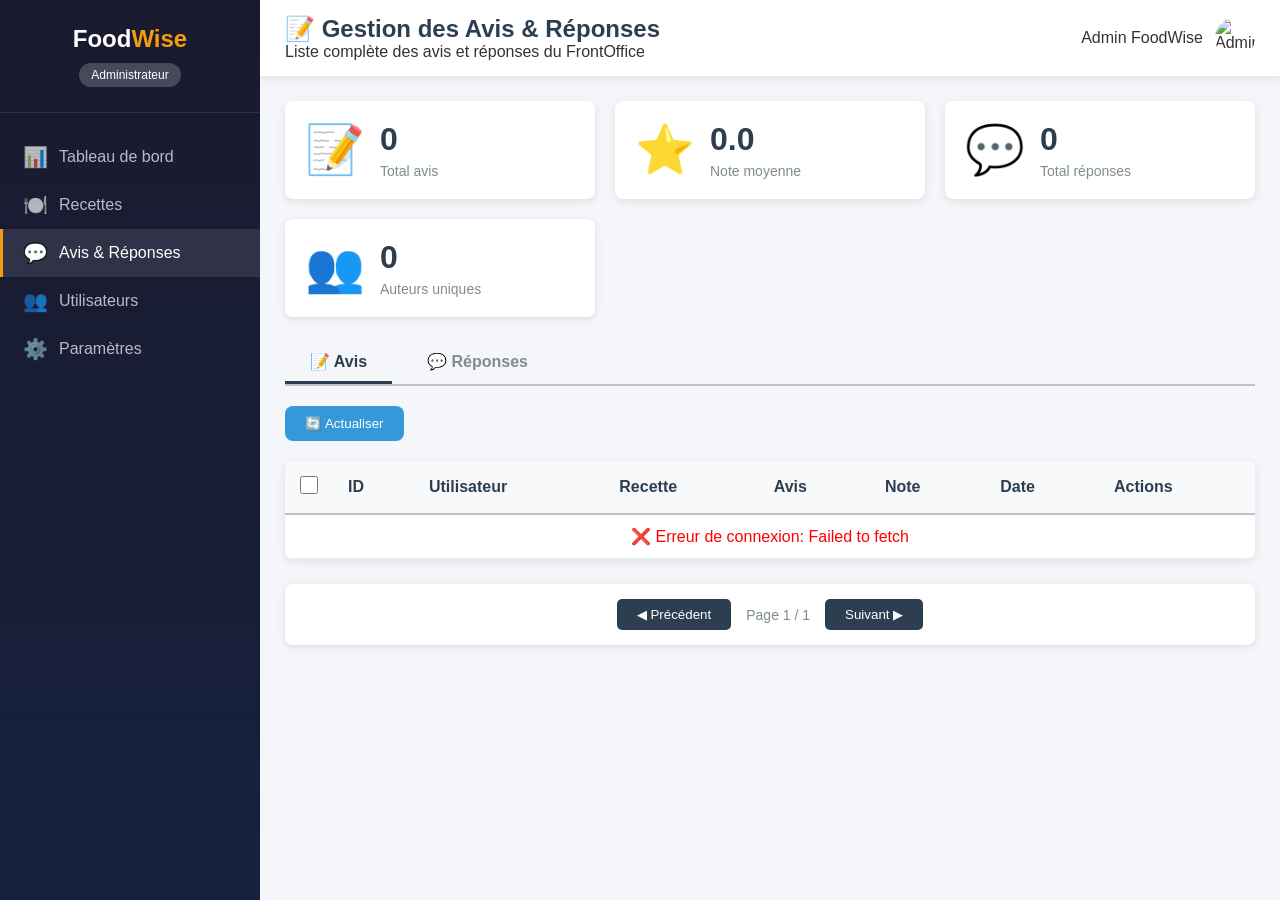
==== View/BackOffice/manageReviews.html @ dbab544a "crud avis ." ====
<!DOCTYPE html>
<html lang="fr">
<head>
    <meta charset="UTF-8">
    <meta name="viewport" content="width=device-width, initial-scale=1.0">
    <title>FoodWise - BackOffice | Gestion des Avis & Réponses</title>
    <link rel="stylesheet" href="css/admin.css">
</head>
<body>

    <!-- ==================== SIDEBAR ADMIN ==================== -->
    <aside class="admin-sidebar">
        <div class="sidebar-header">
            <div class="logo">Food<span>Wise</span></div>
            <div class="admin-badge">Administrateur</div>
        </div>
        
        <nav class="admin-nav">
            <a href="#" class="nav-item">
                <span class="icon">📊</span>
                <span>Tableau de bord</span>
            </a>
            <a href="#" class="nav-item">
                <span class="icon">🍽️</span>
                <span>Recettes</span>
            </a>
            <a href="#" class="nav-item active">
                <span class="icon">💬</span>
                <span>Avis & Réponses</span>
            </a>
            <a href="#" class="nav-item">
                <span class="icon">👥</span>
                <span>Utilisateurs</span>
            </a>
            <a href="#" class="nav-item">
                <span class="icon">⚙️</span>
                <span>Paramètres</span>
            </a>
        </nav>
    </aside>

    <!-- ==================== MAIN CONTENT ==================== -->
    <div class="admin-main">
        
        <!-- Topbar -->
        <div class="admin-topbar">
            <div class="page-title">
                <h1>📝 Gestion des Avis & Réponses</h1>
                <p>Liste complète des avis et réponses du FrontOffice</p>
            </div>
            <div class="admin-user">
                <span class="user-name">Admin FoodWise</span>
                <img src="https://via.placeholder.com/40" alt="Admin" class="user-avatar">
            </div>
        </div>

        <!-- Contenu principal -->
        <div class="admin-content">
            
            <!-- Statistiques -->
            <div class="stats-grid">
                <div class="stat-card">
                    <div class="stat-icon">📝</div>
                    <div class="stat-info">
                        <h3 id="totalReviews">0</h3>
                        <p>Total avis</p>
                    </div>
                </div>
                <div class="stat-card">
                    <div class="stat-icon">⭐</div>
                    <div class="stat-info">
                        <h3 id="avgRating">0.0</h3>
                        <p>Note moyenne</p>
                    </div>
                </div>
                <div class="stat-card">
                    <div class="stat-icon">💬</div>
                    <div class="stat-info">
                        <h3 id="totalResponses">0</h3>
                        <p>Total réponses</p>
                    </div>
                </div>
                <div class="stat-card">
                    <div class="stat-icon">👥</div>
                    <div class="stat-info">
                        <h3 id="activeUsers">0</h3>
                        <p>Auteurs uniques</p>
                    </div>
                </div>
            </div>

            <!-- Onglets -->
            <div class="tabs-container">
                <button class="tab-btn active" onclick="showTab('avis')">📝 Avis</button>
                <button class="tab-btn" onclick="showTab('reponses')">💬 Réponses</button>
            </div>

            <!-- ========== TABLEAU DES AVIS ========== -->
            <div id="tab-avis" class="tab-content active">
                <div class="actions-bar">
                    <button class="btn-refresh" id="refreshBtn">🔄 Actualiser</button>
                </div>

                <div class="table-container">
                    <table class="admin-table">
                        <thead>
                            <tr>
                                <th style="width: 40px;"><input type="checkbox" id="selectAll"></th>
                                <th>ID</th>
                                <th>Utilisateur</th>
                                <th>Recette</th>
                                <th>Avis</th>
                                <th>Note</th>
                                <th>Date</th>
                                <th>Actions</th>
                            </tr>
                        </thead>
                        <tbody id="reviewsTableBody">
                            <tr><td colspan="8" style="text-align: center;">Chargement des avis...</td\(
                        </tbody>
                    </table>
                </div>

                <div class="pagination">
                    <button id="prevPage" class="page-btn">◀ Précédent</button>
                    <span id="pageInfo">Page 1 / 1</span>
                    <button id="nextPage" class="page-btn">Suivant ▶</button>
                </div>
            </div>

            <!-- ========== TABLEAU DES RÉPONSES ========== -->
            <div id="tab-reponses" class="tab-content" style="display: none;">
                <div class="actions-bar">
                    <button class="btn-refresh" id="refreshResponsesBtn">🔄 Actualiser</button>
                </div>

                <div class="table-container">
                    <table class="admin-table">
                        <thead>
                            <tr>
                                <th style="width: 40px;"><input type="checkbox" id="selectAllResponses"></th>
                                <th>ID</th>
                                <th>Auteur</th>
                                <th>Avis #</th>
                                <th>Réponse</th>
                                <th>Date</th>
                                <th>Actions</th>
                            </tr>
                        </thead>
                        <tbody id="responsesTableBody">
                            <tr><td colspan="7" style="text-align: center;">Chargement des réponses...</td\(
                        </tbody>
                    </table>
                </div>

                <div class="pagination">
                    <button id="prevPageResponses" class="page-btn">◀ Précédent</button>
                    <span id="pageInfoResponses">Page 1 / 1</span>
                    <button id="nextPageResponses" class="page-btn">Suivant ▶</button>
                </div>
            </div>

        </div>
    </div>

    <!-- ==================== MODAL MODIFICATION AVIS ==================== -->
    <div id="editModal" class="modal">
        <div class="modal-content">
            <div class="modal-header">
                <h3>✏️ Modifier l'avis</h3>
                <span class="modal-close" id="closeModal">&times;</span>
            </div>
            <form id="editReviewForm">
                <input type="hidden" id="editReviewId">
                <div class="form-group">
                    <label>Recette :</label>
                    <input type="text" id="editRecipeName" readonly class="form-control-readonly">
                </div>
                <div class="form-group">
                    <label>Utilisateur :</label>
                    <input type="text" id="editUserName" readonly class="form-control-readonly">
                </div>
                <div class="form-group">
                    <label>Avis :</label>
                    <textarea id="editContent" rows="4" class="form-control" required></textarea>
                </div>
                <div class="form-group">
                    <label>Note :</label>
                    <select id="editRating" class="form-control" required>
                        <option value="1">⭐ 1 étoile</option>
                        <option value="2">⭐⭐ 2 étoiles</option>
                        <option value="3">⭐⭐⭐ 3 étoiles</option>
                        <option value="4">⭐⭐⭐⭐ 4 étoiles</option>
                        <option value="5">⭐⭐⭐⭐⭐ 5 étoiles</option>
                    </select>
                </div>
                <div class="modal-buttons">
                    <button type="button" class="btn-cancel" id="cancelModalBtn">Annuler</button>
                    <button type="submit" class="btn-save">Enregistrer</button>
                </div>
            </form>
        </div>
    </div>

    <!-- ==================== MODAL MODIFICATION RÉPONSE ==================== -->
    <div id="editReponseModal" class="modal">
        <div class="modal-content">
            <div class="modal-header">
                <h3>✏️ Modifier la réponse</h3>
                <span class="modal-close" id="closeReponseModal">&times;</span>
            </div>
            <form id="editReponseForm">
                <input type="hidden" id="editReponseId">
                <div class="form-group">
                    <label>Avis concerné :</label>
                    <input type="text" id="editReponseReviewId" readonly class="form-control-readonly">
                </div>
                <div class="form-group">
                    <label>Auteur :</label>
                    <input type="text" id="editReponseAuthor" readonly class="form-control-readonly">
                </div>
                <div class="form-group">
                    <label>Réponse :</label>
                    <textarea id="editReponseContent" rows="4" class="form-control" required></textarea>
                </div>
                <div class="modal-buttons">
                    <button type="button" class="btn-cancel" id="cancelReponseBtn">Annuler</button>
                    <button type="submit" class="btn-save">Enregistrer</button>
                </div>
            </form>
        </div>
    </div>

    <script src="js/admin.js"></script>
</body>
</html>
---- View/BackOffice/css/admin.css ----
/* ====================================================
   FoodWise - BackOffice Admin Styles
   Gestion des Avis
   ==================================================== */

* {
    margin: 0;
    padding: 0;
    box-sizing: border-box;
}

:root {
    --admin-primary: #2c3e50;
    --admin-secondary: #34495e;
    --admin-success: #27ae60;
    --admin-danger: #e74c3c;
    --admin-warning: #f39c12;
    --admin-info: #3498db;
    --admin-light: #ecf0f1;
    --admin-dark: #2c3e50;
    --admin-border: #bdc3c7;
    --admin-text: #333;
    --admin-text-light: #7f8c8d;
    --admin-sidebar-width: 260px;
    --admin-radius: 8px;
    --admin-shadow: 0 2px 10px rgba(0,0,0,0.1);
    --admin-shadow-hover: 0 5px 20px rgba(0,0,0,0.15);
}

body {
    font-family: 'Segoe UI', Tahoma, Geneva, Verdana, sans-serif;
    background-color: #f5f6fa;
    color: var(--admin-text);
    overflow-x: hidden;
}

/* ==================== SIDEBAR ==================== */
.admin-sidebar {
    position: fixed;
    top: 0;
    left: 0;
    width: var(--admin-sidebar-width);
    height: 100vh;
    background: linear-gradient(180deg, #1a1a2e 0%, #16213e 100%);
    color: white;
    z-index: 100;
    transition: all 0.3s ease;
}

.sidebar-header {
    padding: 25px 20px;
    text-align: center;
    border-bottom: 1px solid rgba(255,255,255,0.1);
}

.logo {
    font-size: 24px;
    font-weight: bold;
    margin-bottom: 10px;
}

.logo span {
    color: var(--admin-warning);
}

.admin-badge {
    background: rgba(255,255,255,0.2);
    display: inline-block;
    padding: 5px 12px;
    border-radius: 20px;
    font-size: 12px;
}

.admin-nav {
    padding: 20px 0;
}

.nav-item {
    display: flex;
    align-items: center;
    gap: 12px;
    padding: 12px 20px;
    color: rgba(255,255,255,0.7);
    text-decoration: none;
    transition: all 0.3s ease;
    border-left: 3px solid transparent;
}

.nav-item:hover {
    background: rgba(255,255,255,0.1);
    color: white;
    border-left-color: var(--admin-warning);
}

.nav-item.active {
    background: rgba(255,255,255,0.1);
    color: white;
    border-left-color: var(--admin-warning);
}

.nav-item .icon {
    font-size: 20px;
    width: 24px;
}

/* ==================== MAIN CONTENT ==================== */
.admin-main {
    margin-left: var(--admin-sidebar-width);
    min-height: 100vh;
}

.admin-topbar {
    background: white;
    padding: 15px 25px;
    display: flex;
    justify-content: space-between;
    align-items: center;
    box-shadow: var(--admin-shadow);
    position: sticky;
    top: 0;
    z-index: 99;
}

.page-title h1 {
    font-size: 24px;
    color: var(--admin-primary);
}

.admin-user {
    display: flex;
    align-items: center;
    gap: 12px;
}

.user-name {
    font-weight: 500;
    color: var(--admin-text);
}

.user-avatar {
    width: 40px;
    height: 40px;
    border-radius: 50%;
    object-fit: cover;
}

/* ==================== CONTENU ==================== */
.admin-content {
    padding: 25px;
}

/* Statistiques */
.stats-grid {
    display: grid;
    grid-template-columns: repeat(auto-fit, minmax(240px, 1fr));
    gap: 20px;
    margin-bottom: 25px;
}

.stat-card {
    background: white;
    border-radius: var(--admin-radius);
    padding: 20px;
    display: flex;
    align-items: center;
    gap: 15px;
    box-shadow: var(--admin-shadow);
    transition: transform 0.3s ease;
}

.stat-card:hover {
    transform: translateY(-3px);
    box-shadow: var(--admin-shadow-hover);
}

.stat-icon {
    font-size: 48px;
}

.stat-info h3 {
    font-size: 32px;
    font-weight: bold;
    color: var(--admin-primary);
}

.stat-info p {
    color: var(--admin-text-light);
    font-size: 14px;
    margin-top: 5px;
}

/* Filtres */
.filters-bar {
    background: white;
    border-radius: var(--admin-radius);
    padding: 20px;
    margin-bottom: 20px;
    display: flex;
    flex-wrap: wrap;
    gap: 15px;
    align-items: flex-end;
    box-shadow: var(--admin-shadow);
}

.filter-group {
    display: flex;
    flex-direction: column;
    gap: 5px;
}

.filter-group label {
    font-size: 12px;
    font-weight: 600;
    color: var(--admin-text-light);
    text-transform: uppercase;
}

.filter-group select,
.filter-group input {
    padding: 8px 12px;
    border: 1px solid var(--admin-border);
    border-radius: var(--admin-radius);
    font-size: 14px;
    min-width: 150px;
    background: white;
    cursor: pointer;
}

.filter-group input {
    min-width: 200px;
    cursor: text;
}

.btn-reset {
    padding: 8px 20px;
    background: var(--admin-light);
    border: none;
    border-radius: var(--admin-radius);
    cursor: pointer;
    font-weight: 500;
    transition: all 0.3s ease;
}

.btn-reset:hover {
    background: var(--admin-border);
}

/* Actions bar */
.actions-bar {
    display: flex;
    justify-content: space-between;
    margin-bottom: 20px;
}

.btn-delete-selected {
    padding: 10px 20px;
    background: var(--admin-danger);
    color: white;
    border: none;
    border-radius: var(--admin-radius);
    cursor: pointer;
    font-weight: 500;
    transition: all 0.3s ease;
}

.btn-delete-selected:hover {
    background: #c0392b;
    transform: scale(1.02);
}

.btn-export {
    padding: 10px 20px;
    background: var(--admin-success);
    color: white;
    border: none;
    border-radius: var(--admin-radius);
    cursor: pointer;
    font-weight: 500;
    transition: all 0.3s ease;
}

.btn-export:hover {
    background: #219a52;
}

/* Tableau */
.table-container {
    background: white;
    border-radius: var(--admin-radius);
    overflow-x: auto;
    box-shadow: var(--admin-shadow);
}

.admin-table {
    width: 100%;
    border-collapse: collapse;
}

.admin-table th {
    background: #f8f9fa;
    padding: 15px;
    text-align: left;
    font-weight: 600;
    color: var(--admin-primary);
    border-bottom: 2px solid var(--admin-border);
}

.admin-table td {
    padding: 12px 15px;
    border-bottom: 1px solid var(--admin-light);
    vertical-align: middle;
}

.admin-table tr:hover {
    background: #f8f9fa;
}

/* Badges de note */
.rating-badge {
    display: inline-flex;
    gap: 2px;
    font-size: 14px;
}

/* Actions */
.action-buttons {
    display: flex;
    gap: 8px;
}

.btn-edit {
    background: var(--admin-info);
    color: white;
    border: none;
    padding: 5px 10px;
    border-radius: 5px;
    cursor: pointer;
    font-size: 12px;
    transition: all 0.3s ease;
}

.btn-edit:hover {
    background: #2980b9;
}

.btn-delete {
    background: var(--admin-danger);
    color: white;
    border: none;
    padding: 5px 10px;
    border-radius: 5px;
    cursor: pointer;
    font-size: 12px;
    transition: all 0.3s ease;
}

.btn-delete:hover {
    background: #c0392b;
}

/* Pagination */
.pagination {
    display: flex;
    justify-content: center;
    align-items: center;
    gap: 15px;
    margin-top: 25px;
    padding: 15px;
    background: white;
    border-radius: var(--admin-radius);
    box-shadow: var(--admin-shadow);
}

.page-btn {
    padding: 8px 20px;
    background: var(--admin-primary);
    color: white;
    border: none;
    border-radius: 5px;
    cursor: pointer;
    transition: all 0.3s ease;
}

.page-btn:hover:not(:disabled) {
    background: var(--admin-secondary);
    transform: scale(1.02);
}

.page-btn:disabled {
    opacity: 0.5;
    cursor: not-allowed;
}

#pageInfo {
    font-size: 14px;
    color: var(--admin-text-light);
}

/* ==================== MODALS ==================== */
.modal {
    display: none;
    position: fixed;
    top: 0;
    left: 0;
    width: 100%;
    height: 100%;
    background: rgba(0,0,0,0.5);
    z-index: 1000;
    justify-content: center;
    align-items: center;
}

.modal-content {
    background: white;
    border-radius: var(--admin-radius);
    width: 90%;
    max-width: 500px;
    animation: modalSlideIn 0.3s ease;
}

@keyframes modalSlideIn {
    from {
        transform: translateY(-50px);
        opacity: 0;
    }
    to {
        transform: translateY(0);
        opacity: 1;
    }
}

.modal-header {
    display: flex;
    justify-content: space-between;
    align-items: center;
    padding: 20px;
    border-bottom: 1px solid var(--admin-border);
}

.modal-header h3 {
    color: var(--admin-primary);
}

.modal-close {
    font-size: 28px;
    cursor: pointer;
    transition: all 0.3s ease;
}

.modal-close:hover {
    color: var(--admin-danger);
}

.modal-body {
    padding: 20px;
}

.form-group {
    margin-bottom: 20px;
}

.form-group label {
    display: block;
    margin-bottom: 8px;
    font-weight: 500;
    color: var(--admin-text);
}

.form-control {
    width: 100%;
    padding: 10px;
    border: 1px solid var(--admin-border);
    border-radius: var(--admin-radius);
    font-size: 14px;
    font-family: inherit;
}

.form-control-readonly {
    width: 100%;
    padding: 10px;
    border: 1px solid var(--admin-border);
    border-radius: var(--admin-radius);
    font-size: 14px;
    background: var(--admin-light);
    color: var(--admin-text-light);
}

textarea.form-control {
    resize: vertical;
    font-family: inherit;
}

.modal-buttons {
    display: flex;
    justify-content: flex-end;
    gap: 10px;
    padding: 20px;
    border-top: 1px solid var(--admin-border);
}

.btn-cancel {
    padding: 10px 20px;
    background: var(--admin-light);
    border: none;
    border-radius: var(--admin-radius);
    cursor: pointer;
    transition: all 0.3s ease;
}

.btn-cancel:hover {
    background: var(--admin-border);
}

.btn-save {
    padding: 10px 20px;
    background: var(--admin-success);
    color: white;
    border: none;
    border-radius: var(--admin-radius);
    cursor: pointer;
    transition: all 0.3s ease;
}

.btn-save:hover {
    background: #219a52;
}

.btn-danger {
    padding: 10px 20px;
    background: var(--admin-danger);
    color: white;
    border: none;
    border-radius: var(--admin-radius);
    cursor: pointer;
    transition: all 0.3s ease;
}

.btn-danger:hover {
    background: #c0392b;
}

/* Checkbox */
.admin-table input[type="checkbox"] {
    width: 18px;
    height: 18px;
    cursor: pointer;
}

/* Message vide */
.empty-row td {
    text-align: center;
    padding: 40px !important;
    color: var(--admin-text-light);
}

/* Responsive */
@media (max-width: 768px) {
    .admin-sidebar {
        transform: translateX(-100%);
        position: fixed;
        z-index: 1000;
    }
    
    .admin-sidebar.active {
        transform: translateX(0);
    }
    
    .admin-main {
        margin-left: 0;
    }
    
    .stats-grid {
        grid-template-columns: 1fr;
    }
    
    .filters-bar {
        flex-direction: column;
    }
    
    .filter-group select,
    .filter-group input {
        width: 100%;
    }
    
    .actions-bar {
        flex-direction: column;
        gap: 10px;
    }
    
    .admin-table {
        font-size: 12px;
    }
    
    .admin-table th,
    .admin-table td {
        padding: 8px;
    }
}

/* Scrollbar personnalisée */
::-webkit-scrollbar {
    width: 8px;
    height: 8px;
}

::-webkit-scrollbar-track {
    background: var(--admin-light);
}

::-webkit-scrollbar-thumb {
    background: var(--admin-border);
    border-radius: 4px;
}

::-webkit-scrollbar-thumb:hover {
    background: var(--admin-text-light);
}
/* Onglets */
.tabs-container {
    display: flex;
    gap: 10px;
    margin-bottom: 20px;
    border-bottom: 2px solid var(--admin-border);
}

.tab-btn {
    padding: 10px 25px;
    background: none;
    border: none;
    font-size: 16px;
    font-weight: 600;
    cursor: pointer;
    color: var(--admin-text-light);
    transition: all 0.3s ease;
    border-bottom: 3px solid transparent;
}

.tab-btn:hover {
    color: var(--admin-primary);
}

.tab-btn.active {
    color: var(--admin-primary);
    border-bottom-color: var(--admin-primary);
}

.tab-content {
    animation: fadeIn 0.3s ease;
}

@keyframes fadeIn {
    from { opacity: 0; transform: translateY(10px); }
    to { opacity: 1; transform: translateY(0); }
}

.btn-refresh {
    background: var(--admin-info);
    color: white;
    border: none;
    padding: 10px 20px;
    border-radius: var(--admin-radius);
    cursor: pointer;
    font-weight: 500;
}

.btn-refresh:hover {
    background: #2980b9;
}

.rating-stars {
    color: #f39c12;
    font-size: 14px;
}
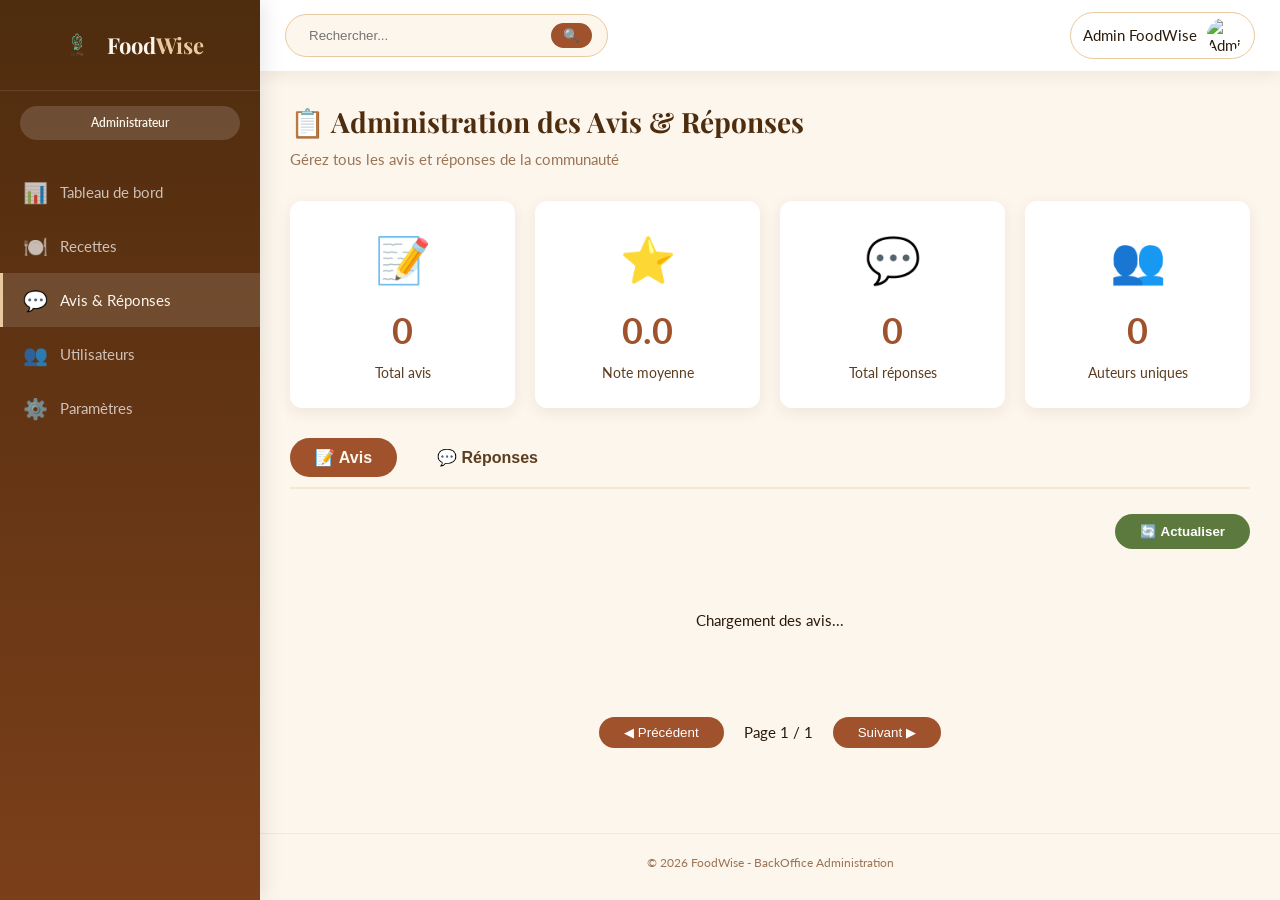
==== commit 890bd16f: "avis crud complet ." ====
--- a/View/BackOffice/manageReviews.html
+++ b/View/BackOffice/manageReviews.html
@@ -3,19 +3,19 @@
 <head>
     <meta charset="UTF-8">
     <meta name="viewport" content="width=device-width, initial-scale=1.0">
-    <title>FoodWise - BackOffice | Gestion des Avis & Réponses</title>
+    <title>FoodWise - BackOffice | Avis & Réponses</title>
     <link rel="stylesheet" href="css/admin.css">
 </head>
 <body>
 
-    <!-- ==================== SIDEBAR ADMIN ==================== -->
-    <aside class="admin-sidebar">
-        <div class="sidebar-header">
-            <div class="logo">Food<span>Wise</span></div>
-            <div class="admin-badge">Administrateur</div>
+    <!-- ==================== SIDEBAR ==================== -->
+    <aside class="sidebar">
+        <div class="sidebar-logo">
+            <img src="../FrontOffice/images/logo.png" alt="FoodWise">
+            <div class="sidebar-logo-text">Food<span>Wise</span></div>
         </div>
-        
-        <nav class="admin-nav">
+        <div class="admin-badge-side">Administrateur</div>
+        <nav class="sidebar-nav">
             <a href="#" class="nav-item">
                 <span class="icon">📊</span>
                 <span>Tableau de bord</span>
@@ -40,52 +40,45 @@
     </aside>
 
     <!-- ==================== MAIN CONTENT ==================== -->
-    <div class="admin-main">
-        
-        <!-- Topbar -->
-        <div class="admin-topbar">
-            <div class="page-title">
-                <h1>📝 Gestion des Avis & Réponses</h1>
-                <p>Liste complète des avis et réponses du FrontOffice</p>
+    <div class="main-content">
+        <div class="topbar">
+            <div class="topbar-search">
+                <input type="text" placeholder="Rechercher...">
+                <button>🔍</button>
             </div>
-            <div class="admin-user">
-                <span class="user-name">Admin FoodWise</span>
-                <img src="https://via.placeholder.com/40" alt="Admin" class="user-avatar">
+            <div class="topbar-user">
+                <span>Admin FoodWise</span>
+                <img src="../FrontOffice/images/avatar.png" alt="Admin">
             </div>
         </div>
 
-        <!-- Contenu principal -->
-        <div class="admin-content">
+        <div class="page-body">
             
-            <!-- Statistiques -->
+            <!-- En-tête -->
+            <div class="page-title">📋 Administration des Avis & Réponses</div>
+            <div class="page-subtitle">Gérez tous les avis et réponses de la communauté</div>
+
+            <!-- ========== STATISTIQUES ========== -->
             <div class="stats-grid">
                 <div class="stat-card">
                     <div class="stat-icon">📝</div>
-                    <div class="stat-info">
-                        <h3 id="totalReviews">0</h3>
-                        <p>Total avis</p>
-                    </div>
+                    <div class="stat-number" id="totalReviews">0</div>
+                    <div class="stat-label">Total avis</div>
                 </div>
                 <div class="stat-card">
                     <div class="stat-icon">⭐</div>
-                    <div class="stat-info">
-                        <h3 id="avgRating">0.0</h3>
-                        <p>Note moyenne</p>
-                    </div>
+                    <div class="stat-number" id="avgRating">0.0</div>
+                    <div class="stat-label">Note moyenne</div>
                 </div>
                 <div class="stat-card">
                     <div class="stat-icon">💬</div>
-                    <div class="stat-info">
-                        <h3 id="totalResponses">0</h3>
-                        <p>Total réponses</p>
-                    </div>
+                    <div class="stat-number" id="totalResponses">0</div>
+                    <div class="stat-label">Total réponses</div>
                 </div>
                 <div class="stat-card">
                     <div class="stat-icon">👥</div>
-                    <div class="stat-info">
-                        <h3 id="activeUsers">0</h3>
-                        <p>Auteurs uniques</p>
-                    </div>
+                    <div class="stat-number" id="activeUsers">0</div>
+                    <div class="stat-label">Auteurs uniques</div>
                 </div>
             </div>
 
@@ -95,72 +88,40 @@
                 <button class="tab-btn" onclick="showTab('reponses')">💬 Réponses</button>
             </div>
 
-            <!-- ========== TABLEAU DES AVIS ========== -->
+            <!-- Bouton actualiser -->
+            <div class="actions-bar">
+                <button class="btn-refresh" id="refreshBtn">🔄 Actualiser</button>
+            </div>
+
+            <!-- ========== SECTION AVIS (CARTES) ========== -->
             <div id="tab-avis" class="tab-content active">
-                <div class="actions-bar">
-                    <button class="btn-refresh" id="refreshBtn">🔄 Actualiser</button>
+                <div class="reviews-grid" id="reviewsContainer">
+                    <div style="text-align: center; padding: 40px;">Chargement des avis...</div>
                 </div>
-
-                <div class="table-container">
-                    <table class="admin-table">
-                        <thead>
-                            <tr>
-                                <th style="width: 40px;"><input type="checkbox" id="selectAll"></th>
-                                <th>ID</th>
-                                <th>Utilisateur</th>
-                                <th>Recette</th>
-                                <th>Avis</th>
-                                <th>Note</th>
-                                <th>Date</th>
-                                <th>Actions</th>
-                            </tr>
-                        </thead>
-                        <tbody id="reviewsTableBody">
-                            <tr><td colspan="8" style="text-align: center;">Chargement des avis...</td\(
-                        </tbody>
-                    </table>
-                </div>
-
                 <div class="pagination">
-                    <button id="prevPage" class="page-btn">◀ Précédent</button>
+                    <button class="page-btn" id="prevPage">◀ Précédent</button>
                     <span id="pageInfo">Page 1 / 1</span>
-                    <button id="nextPage" class="page-btn">Suivant ▶</button>
+                    <button class="page-btn" id="nextPage">Suivant ▶</button>
                 </div>
             </div>
 
-            <!-- ========== TABLEAU DES RÉPONSES ========== -->
+            <!-- ========== SECTION RÉPONSES (CARTES) ========== -->
             <div id="tab-reponses" class="tab-content" style="display: none;">
-                <div class="actions-bar">
-                    <button class="btn-refresh" id="refreshResponsesBtn">🔄 Actualiser</button>
+                <div class="responses-grid" id="responsesContainer">
+                    <div style="text-align: center; padding: 40px;">Chargement des réponses...</div>
                 </div>
-
-                <div class="table-container">
-                    <table class="admin-table">
-                        <thead>
-                            <tr>
-                                <th style="width: 40px;"><input type="checkbox" id="selectAllResponses"></th>
-                                <th>ID</th>
-                                <th>Auteur</th>
-                                <th>Avis #</th>
-                                <th>Réponse</th>
-                                <th>Date</th>
-                                <th>Actions</th>
-                            </tr>
-                        </thead>
-                        <tbody id="responsesTableBody">
-                            <tr><td colspan="7" style="text-align: center;">Chargement des réponses...</td\(
-                        </tbody>
-                    </table>
-                </div>
-
                 <div class="pagination">
-                    <button id="prevPageResponses" class="page-btn">◀ Précédent</button>
+                    <button class="page-btn" id="prevPageResponses">◀ Précédent</button>
                     <span id="pageInfoResponses">Page 1 / 1</span>
-                    <button id="nextPageResponses" class="page-btn">Suivant ▶</button>
+                    <button class="page-btn" id="nextPageResponses">Suivant ▶</button>
                 </div>
             </div>
 
         </div>
+
+        <footer class="site-footer">
+            © 2026 FoodWise - BackOffice Administration
+        </footer>
     </div>
 
     <!-- ==================== MODAL MODIFICATION AVIS ==================== -->
@@ -173,19 +134,19 @@
             <form id="editReviewForm">
                 <input type="hidden" id="editReviewId">
                 <div class="form-group">
-                    <label>Recette :</label>
-                    <input type="text" id="editRecipeName" readonly class="form-control-readonly">
+                    <label>Recette</label>
+                    <input type="text" id="editRecipeName" class="form-control" readonly>
                 </div>
                 <div class="form-group">
-                    <label>Utilisateur :</label>
-                    <input type="text" id="editUserName" readonly class="form-control-readonly">
+                    <label>Utilisateur</label>
+                    <input type="text" id="editUserName" class="form-control" readonly>
                 </div>
                 <div class="form-group">
-                    <label>Avis :</label>
+                    <label>Avis</label>
                     <textarea id="editContent" rows="4" class="form-control" required></textarea>
                 </div>
                 <div class="form-group">
-                    <label>Note :</label>
+                    <label>Note</label>
                     <select id="editRating" class="form-control" required>
                         <option value="1">⭐ 1 étoile</option>
                         <option value="2">⭐⭐ 2 étoiles</option>
@@ -212,15 +173,15 @@
             <form id="editReponseForm">
                 <input type="hidden" id="editReponseId">
                 <div class="form-group">
-                    <label>Avis concerné :</label>
-                    <input type="text" id="editReponseReviewId" readonly class="form-control-readonly">
+                    <label>Avis concerné</label>
+                    <input type="text" id="editReponseReviewId" class="form-control" readonly>
                 </div>
                 <div class="form-group">
-                    <label>Auteur :</label>
-                    <input type="text" id="editReponseAuthor" readonly class="form-control-readonly">
+                    <label>Auteur</label>
+                    <input type="text" id="editReponseAuthor" class="form-control" readonly>
                 </div>
                 <div class="form-group">
-                    <label>Réponse :</label>
+                    <label>Réponse</label>
                     <textarea id="editReponseContent" rows="4" class="form-control" required></textarea>
                 </div>
                 <div class="modal-buttons">
--- a/View/BackOffice/css/admin.css
+++ b/View/BackOffice/css/admin.css
@@ -1,78 +1,102 @@
 /* ====================================================
-   FoodWise - BackOffice Admin Styles
-   Gestion des Avis
+   FoodWise - BackOffice (même style que FrontOffice)
    ==================================================== */
 
-* {
+@import url('https://fonts.googleapis.com/css2?family=Playfair+Display:wght@500;700&family=Lato:wght@300;400;700&display=swap');
+
+:root {
+    --brun-fonce:    #4E2C0E;
+    --brun-moyen:    #7B3F1A;
+    --brun-chaud:    #A0522D;
+    --brun-clair:    #C68B5A;
+    --brun-pale:     #E8C9A0;
+    --vert-fonce:    #3A5C1E;
+    --vert-moyen:    #5C7A3E;
+    --vert-clair:    #8BA86A;
+    --vert-pale:     #C8DEB0;
+    --creme:         #FDF6EC;
+    --creme-fonce:   #F5E9D0;
+    --blanc:         #FFFFFF;
+    --texte-sombre:  #2A1A0A;
+    --texte-moyen:   #5C3D20;
+    --texte-leger:   #9B7355;
+    --alerte-rouge:  #C0392B;
+    --alerte-orange: #E67E22;
+    --alerte-vert:   #27AE60;
+    --sidebar-w:     260px;
+    --radius:        12px;
+    --shadow:        0 4px 15px rgba(78,44,14,0.08);
+    --shadow-hover:  0 8px 25px rgba(78,44,14,0.15);
+    --transition:    0.25s ease;
+}
+
+*, *::before, *::after {
     margin: 0;
     padding: 0;
     box-sizing: border-box;
 }
 
-:root {
-    --admin-primary: #2c3e50;
-    --admin-secondary: #34495e;
-    --admin-success: #27ae60;
-    --admin-danger: #e74c3c;
-    --admin-warning: #f39c12;
-    --admin-info: #3498db;
-    --admin-light: #ecf0f1;
-    --admin-dark: #2c3e50;
-    --admin-border: #bdc3c7;
-    --admin-text: #333;
-    --admin-text-light: #7f8c8d;
-    --admin-sidebar-width: 260px;
-    --admin-radius: 8px;
-    --admin-shadow: 0 2px 10px rgba(0,0,0,0.1);
-    --admin-shadow-hover: 0 5px 20px rgba(0,0,0,0.15);
-}
-
 body {
-    font-family: 'Segoe UI', Tahoma, Geneva, Verdana, sans-serif;
-    background-color: #f5f6fa;
-    color: var(--admin-text);
-    overflow-x: hidden;
+    font-family: 'Lato', sans-serif;
+    background-color: var(--creme);
+    color: var(--texte-sombre);
+    font-size: 15px;
+    line-height: 1.5;
 }
 
 /* ==================== SIDEBAR ==================== */
-.admin-sidebar {
+.sidebar {
     position: fixed;
     top: 0;
     left: 0;
-    width: var(--admin-sidebar-width);
+    width: var(--sidebar-w);
     height: 100vh;
-    background: linear-gradient(180deg, #1a1a2e 0%, #16213e 100%);
-    color: white;
+    background: linear-gradient(180deg, var(--brun-fonce) 0%, var(--brun-moyen) 100%);
+    display: flex;
+    flex-direction: column;
     z-index: 100;
-    transition: all 0.3s ease;
-}
-
-.sidebar-header {
+    box-shadow: 3px 0 20px rgba(0,0,0,0.1);
+}
+
+.sidebar-logo {
+    display: flex;
+    align-items: center;
+    justify-content: center;
+    gap: 10px;
     padding: 25px 20px;
+    border-bottom: 1px solid rgba(255,255,255,0.1);
+}
+
+.sidebar-logo img {
+    width: 40px;
+    height: 40px;
+}
+
+.sidebar-logo-text {
+    font-family: 'Playfair Display', serif;
+    font-size: 22px;
+    font-weight: 700;
+    color: var(--creme);
+}
+
+.sidebar-logo-text span {
+    color: var(--brun-pale);
+}
+
+.admin-badge-side {
+    background: rgba(255,255,255,0.15);
+    color: var(--creme);
     text-align: center;
-    border-bottom: 1px solid rgba(255,255,255,0.1);
-}
-
-.logo {
-    font-size: 24px;
-    font-weight: bold;
-    margin-bottom: 10px;
-}
-
-.logo span {
-    color: var(--admin-warning);
-}
-
-.admin-badge {
-    background: rgba(255,255,255,0.2);
-    display: inline-block;
-    padding: 5px 12px;
-    border-radius: 20px;
+    padding: 8px;
+    margin: 15px 20px;
+    border-radius: 25px;
     font-size: 12px;
-}
-
-.admin-nav {
-    padding: 20px 0;
+    font-weight: 600;
+}
+
+.sidebar-nav {
+    flex: 1;
+    padding: 10px 0;
 }
 
 .nav-item {
@@ -82,321 +106,438 @@
     padding: 12px 20px;
     color: rgba(255,255,255,0.7);
     text-decoration: none;
-    transition: all 0.3s ease;
+    transition: var(--transition);
     border-left: 3px solid transparent;
 }
 
 .nav-item:hover {
-    background: rgba(255,255,255,0.1);
-    color: white;
-    border-left-color: var(--admin-warning);
+    background: rgba(255,255,255,0.08);
+    color: var(--creme);
+    border-left-color: var(--brun-pale);
 }
 
 .nav-item.active {
-    background: rgba(255,255,255,0.1);
-    color: white;
-    border-left-color: var(--admin-warning);
+    background: rgba(255,255,255,0.12);
+    color: var(--creme);
+    border-left-color: var(--brun-pale);
 }
 
 .nav-item .icon {
     font-size: 20px;
-    width: 24px;
 }
 
 /* ==================== MAIN CONTENT ==================== */
-.admin-main {
-    margin-left: var(--admin-sidebar-width);
+.main-content {
+    margin-left: var(--sidebar-w);
     min-height: 100vh;
 }
 
-.admin-topbar {
-    background: white;
-    padding: 15px 25px;
-    display: flex;
-    justify-content: space-between;
-    align-items: center;
-    box-shadow: var(--admin-shadow);
+.topbar {
     position: sticky;
     top: 0;
+    background: var(--blanc);
+    padding: 12px 25px;
+    display: flex;
+    justify-content: space-between;
+    align-items: center;
+    box-shadow: var(--shadow);
     z-index: 99;
 }
 
-.page-title h1 {
-    font-size: 24px;
-    color: var(--admin-primary);
-}
-
-.admin-user {
-    display: flex;
-    align-items: center;
-    gap: 12px;
-}
-
-.user-name {
-    font-weight: 500;
-    color: var(--admin-text);
-}
-
-.user-avatar {
-    width: 40px;
-    height: 40px;
+.topbar-search {
+    display: flex;
+    align-items: center;
+    background: var(--creme);
+    border: 1px solid var(--brun-pale);
+    border-radius: 30px;
+    padding: 5px 15px;
+}
+
+.topbar-search input {
+    border: none;
+    background: none;
+    padding: 8px;
+    width: 250px;
+    outline: none;
+}
+
+.topbar-search button {
+    background: var(--brun-chaud);
+    border: none;
+    border-radius: 20px;
+    padding: 5px 12px;
+    color: white;
+    cursor: pointer;
+}
+
+.topbar-user {
+    display: flex;
+    align-items: center;
+    gap: 10px;
+    padding: 5px 12px;
+    border-radius: 30px;
+    border: 1px solid var(--brun-pale);
+}
+
+.topbar-user img {
+    width: 35px;
+    height: 35px;
     border-radius: 50%;
-    object-fit: cover;
-}
-
-/* ==================== CONTENU ==================== */
-.admin-content {
-    padding: 25px;
-}
-
-/* Statistiques */
+}
+
+.page-body {
+    padding: 30px;
+}
+
+.page-title {
+    font-family: 'Playfair Display', serif;
+    font-size: 28px;
+    font-weight: 700;
+    color: var(--brun-fonce);
+    margin-bottom: 5px;
+}
+
+.page-subtitle {
+    color: var(--texte-leger);
+    margin-bottom: 30px;
+}
+
+/* ==================== STATISTIQUES ==================== */
 .stats-grid {
     display: grid;
-    grid-template-columns: repeat(auto-fit, minmax(240px, 1fr));
+    grid-template-columns: repeat(auto-fit, minmax(200px, 1fr));
     gap: 20px;
-    margin-bottom: 25px;
+    margin-bottom: 30px;
 }
 
 .stat-card {
-    background: white;
-    border-radius: var(--admin-radius);
-    padding: 20px;
-    display: flex;
-    align-items: center;
-    gap: 15px;
-    box-shadow: var(--admin-shadow);
-    transition: transform 0.3s ease;
+    background: var(--blanc);
+    border-radius: var(--radius);
+    padding: 25px;
+    text-align: center;
+    box-shadow: var(--shadow);
+    transition: var(--transition);
 }
 
 .stat-card:hover {
-    transform: translateY(-3px);
-    box-shadow: var(--admin-shadow-hover);
+    transform: translateY(-5px);
+    box-shadow: var(--shadow-hover);
 }
 
 .stat-icon {
-    font-size: 48px;
-}
-
-.stat-info h3 {
-    font-size: 32px;
-    font-weight: bold;
-    color: var(--admin-primary);
-}
-
-.stat-info p {
-    color: var(--admin-text-light);
+    font-size: 45px;
+    margin-bottom: 10px;
+}
+
+.stat-number {
+    font-size: 36px;
+    font-weight: 700;
+    color: var(--brun-chaud);
+}
+
+.stat-label {
+    color: var(--texte-moyen);
     font-size: 14px;
     margin-top: 5px;
 }
 
-/* Filtres */
-.filters-bar {
-    background: white;
-    border-radius: var(--admin-radius);
-    padding: 20px;
+/* ==================== ONGLETS ==================== */
+.tabs-container {
+    display: flex;
+    gap: 15px;
+    margin-bottom: 25px;
+    border-bottom: 2px solid var(--creme-fonce);
+    padding-bottom: 10px;
+}
+
+.tab-btn {
+    padding: 10px 25px;
+    background: none;
+    border: none;
+    font-size: 16px;
+    font-weight: 600;
+    cursor: pointer;
+    color: var(--texte-moyen);
+    border-radius: 30px;
+    transition: var(--transition);
+}
+
+.tab-btn:hover {
+    background: var(--creme-fonce);
+    color: var(--brun-chaud);
+}
+
+.tab-btn.active {
+    background: var(--brun-chaud);
+    color: var(--creme);
+}
+
+/* ==================== ACTIONS ==================== */
+.actions-bar {
+    display: flex;
+    justify-content: flex-end;
     margin-bottom: 20px;
-    display: flex;
+}
+
+.btn-refresh {
+    background: var(--vert-moyen);
+    color: white;
+    border: none;
+    padding: 10px 25px;
+    border-radius: 30px;
+    cursor: pointer;
+    font-weight: 600;
+    transition: var(--transition);
+}
+
+.btn-refresh:hover {
+    background: var(--vert-fonce);
+    transform: scale(1.02);
+}
+
+/* ==================== CARTES AVIS ==================== */
+.reviews-grid {
+    display: flex;
+    flex-direction: column;
+    gap: 20px;
+}
+
+.review-card {
+    background: var(--blanc);
+    border-radius: var(--radius);
+    padding: 22px;
+    box-shadow: var(--shadow);
+    transition: var(--transition);
+}
+
+.review-card:hover {
+    transform: translateY(-3px);
+    box-shadow: var(--shadow-hover);
+}
+
+.review-header {
+    display: flex;
+    justify-content: space-between;
+    align-items: center;
+    margin-bottom: 12px;
+    flex-wrap: wrap;
+    gap: 10px;
+}
+
+.recipe-name {
+    font-size: 18px;
+    font-weight: 700;
+    color: var(--brun-fonce);
+}
+
+.recipe-name::before {
+    content: "🍽️ ";
+}
+
+.rating {
+    font-size: 16px;
+    letter-spacing: 2px;
+    color: #FFD700;
+}
+
+.review-meta {
+    display: flex;
+    gap: 20px;
+    font-size: 12px;
+    color: var(--texte-leger);
+    margin-bottom: 15px;
+    padding-bottom: 12px;
+    border-bottom: 1px solid var(--creme-fonce);
+}
+
+.review-content {
+    background: var(--creme);
+    padding: 15px;
+    border-radius: var(--radius);
+    font-style: italic;
+    margin-bottom: 15px;
+    color: var(--texte-sombre);
+}
+
+.review-actions {
+    display: flex;
+    gap: 12px;
+    flex-wrap: wrap;
+}
+
+.btn-edit {
+    background: var(--brun-chaud);
+    color: white;
+    border: none;
+    padding: 6px 16px;
+    border-radius: 25px;
+    cursor: pointer;
+    font-size: 12px;
+    transition: var(--transition);
+}
+
+.btn-edit:hover {
+    background: var(--brun-moyen);
+    transform: scale(1.02);
+}
+
+.btn-delete {
+    background: var(--alerte-rouge);
+    color: white;
+    border: none;
+    padding: 6px 16px;
+    border-radius: 25px;
+    cursor: pointer;
+    font-size: 12px;
+    transition: var(--transition);
+}
+
+.btn-delete:hover {
+    background: #c0392b;
+}
+
+/* ==================== RÉPONSES ==================== */
+.responses-section {
+    margin-top: 18px;
+    padding-top: 15px;
+    border-top: 1px solid var(--creme-fonce);
+}
+
+.responses-title {
+    font-size: 13px;
+    font-weight: 600;
+    color: var(--brun-moyen);
+    margin-bottom: 12px;
+}
+
+.response-card {
+    background: var(--creme-fonce);
+    border-radius: var(--radius);
+    padding: 12px 15px;
+    margin-bottom: 10px;
+}
+
+.response-header {
+    display: flex;
+    justify-content: space-between;
+    margin-bottom: 8px;
+    font-size: 12px;
+}
+
+.response-author {
+    font-weight: 600;
+    color: var(--brun-fonce);
+}
+
+.response-date {
+    color: var(--texte-leger);
+}
+
+.response-content {
+    font-size: 13px;
+    margin-bottom: 8px;
+}
+
+.response-actions {
+    display: flex;
+    gap: 10px;
+}
+
+.response-actions button {
+    background: none;
+    border: none;
+    font-size: 11px;
+    cursor: pointer;
+    padding: 2px 8px;
+    border-radius: 15px;
+}
+
+.response-actions button:first-child {
+    color: var(--vert-moyen);
+}
+
+.response-actions button:first-child:hover {
+    background: #e8f5e9;
+}
+
+.response-actions button:last-child {
+    color: var(--alerte-rouge);
+}
+
+.response-actions button:last-child:hover {
+    background: #fdeaea;
+}
+
+/* ==================== GRILLE RÉPONSES ==================== */
+.responses-grid {
+    display: flex;
+    flex-direction: column;
+    gap: 15px;
+}
+
+.response-item {
+    background: var(--blanc);
+    border-radius: var(--radius);
+    padding: 18px;
+    box-shadow: var(--shadow);
+    display: flex;
+    justify-content: space-between;
+    align-items: center;
     flex-wrap: wrap;
     gap: 15px;
-    align-items: flex-end;
-    box-shadow: var(--admin-shadow);
-}
-
-.filter-group {
-    display: flex;
-    flex-direction: column;
-    gap: 5px;
-}
-
-.filter-group label {
+}
+
+.response-info {
+    flex: 1;
+}
+
+.response-id {
+    font-weight: 700;
+    color: var(--brun-chaud);
     font-size: 12px;
-    font-weight: 600;
-    color: var(--admin-text-light);
-    text-transform: uppercase;
-}
-
-.filter-group select,
-.filter-group input {
-    padding: 8px 12px;
-    border: 1px solid var(--admin-border);
-    border-radius: var(--admin-radius);
-    font-size: 14px;
-    min-width: 150px;
-    background: white;
-    cursor: pointer;
-}
-
-.filter-group input {
-    min-width: 200px;
-    cursor: text;
-}
-
-.btn-reset {
-    padding: 8px 20px;
-    background: var(--admin-light);
-    border: none;
-    border-radius: var(--admin-radius);
-    cursor: pointer;
-    font-weight: 500;
-    transition: all 0.3s ease;
-}
-
-.btn-reset:hover {
-    background: var(--admin-border);
-}
-
-/* Actions bar */
-.actions-bar {
-    display: flex;
-    justify-content: space-between;
-    margin-bottom: 20px;
-}
-
-.btn-delete-selected {
-    padding: 10px 20px;
-    background: var(--admin-danger);
+}
+
+.response-text {
+    margin-top: 5px;
+    color: var(--texte-sombre);
+}
+
+.response-actions-item {
+    display: flex;
+    gap: 10px;
+}
+
+/* ==================== PAGINATION ==================== */
+.pagination {
+    display: flex;
+    justify-content: center;
+    align-items: center;
+    gap: 20px;
+    margin-top: 30px;
+    padding: 15px;
+}
+
+.page-btn {
+    background: var(--brun-chaud);
     color: white;
     border: none;
-    border-radius: var(--admin-radius);
-    cursor: pointer;
-    font-weight: 500;
-    transition: all 0.3s ease;
-}
-
-.btn-delete-selected:hover {
-    background: #c0392b;
+    padding: 8px 25px;
+    border-radius: 30px;
+    cursor: pointer;
+    transition: var(--transition);
+}
+
+.page-btn:hover:not(:disabled) {
+    background: var(--brun-moyen);
     transform: scale(1.02);
 }
 
-.btn-export {
-    padding: 10px 20px;
-    background: var(--admin-success);
-    color: white;
-    border: none;
-    border-radius: var(--admin-radius);
-    cursor: pointer;
-    font-weight: 500;
-    transition: all 0.3s ease;
-}
-
-.btn-export:hover {
-    background: #219a52;
-}
-
-/* Tableau */
-.table-container {
-    background: white;
-    border-radius: var(--admin-radius);
-    overflow-x: auto;
-    box-shadow: var(--admin-shadow);
-}
-
-.admin-table {
-    width: 100%;
-    border-collapse: collapse;
-}
-
-.admin-table th {
-    background: #f8f9fa;
-    padding: 15px;
-    text-align: left;
-    font-weight: 600;
-    color: var(--admin-primary);
-    border-bottom: 2px solid var(--admin-border);
-}
-
-.admin-table td {
-    padding: 12px 15px;
-    border-bottom: 1px solid var(--admin-light);
-    vertical-align: middle;
-}
-
-.admin-table tr:hover {
-    background: #f8f9fa;
-}
-
-/* Badges de note */
-.rating-badge {
-    display: inline-flex;
-    gap: 2px;
-    font-size: 14px;
-}
-
-/* Actions */
-.action-buttons {
-    display: flex;
-    gap: 8px;
-}
-
-.btn-edit {
-    background: var(--admin-info);
-    color: white;
-    border: none;
-    padding: 5px 10px;
-    border-radius: 5px;
-    cursor: pointer;
-    font-size: 12px;
-    transition: all 0.3s ease;
-}
-
-.btn-edit:hover {
-    background: #2980b9;
-}
-
-.btn-delete {
-    background: var(--admin-danger);
-    color: white;
-    border: none;
-    padding: 5px 10px;
-    border-radius: 5px;
-    cursor: pointer;
-    font-size: 12px;
-    transition: all 0.3s ease;
-}
-
-.btn-delete:hover {
-    background: #c0392b;
-}
-
-/* Pagination */
-.pagination {
-    display: flex;
-    justify-content: center;
-    align-items: center;
-    gap: 15px;
-    margin-top: 25px;
-    padding: 15px;
-    background: white;
-    border-radius: var(--admin-radius);
-    box-shadow: var(--admin-shadow);
-}
-
-.page-btn {
-    padding: 8px 20px;
-    background: var(--admin-primary);
-    color: white;
-    border: none;
-    border-radius: 5px;
-    cursor: pointer;
-    transition: all 0.3s ease;
-}
-
-.page-btn:hover:not(:disabled) {
-    background: var(--admin-secondary);
-    transform: scale(1.02);
-}
-
 .page-btn:disabled {
-    opacity: 0.5;
+    opacity: 0.4;
     cursor: not-allowed;
 }
 
-#pageInfo {
-    font-size: 14px;
-    color: var(--admin-text-light);
-}
-
-/* ==================== MODALS ==================== */
+/* ==================== MODALES ==================== */
 .modal {
     display: none;
     position: fixed;
@@ -411,263 +552,135 @@
 }
 
 .modal-content {
-    background: white;
-    border-radius: var(--admin-radius);
+    background: var(--blanc);
+    border-radius: var(--radius);
+    max-width: 500px;
     width: 90%;
-    max-width: 500px;
-    animation: modalSlideIn 0.3s ease;
-}
-
-@keyframes modalSlideIn {
+    animation: fadeInUp 0.3s ease;
+}
+
+.modal-header {
+    display: flex;
+    justify-content: space-between;
+    align-items: center;
+    padding: 20px;
+    border-bottom: 1px solid var(--creme-fonce);
+}
+
+.modal-header h3 {
+    color: var(--brun-fonce);
+}
+
+.modal-close {
+    font-size: 28px;
+    cursor: pointer;
+    color: var(--texte-leger);
+    transition: var(--transition);
+}
+
+.modal-close:hover {
+    color: var(--alerte-rouge);
+}
+
+.form-group {
+    margin-bottom: 18px;
+    padding: 0 20px;
+}
+
+.form-group label {
+    display: block;
+    margin-bottom: 6px;
+    font-weight: 600;
+    color: var(--brun-fonce);
+    font-size: 13px;
+}
+
+.form-control {
+    width: 100%;
+    padding: 10px 14px;
+    border: 1px solid var(--brun-pale);
+    border-radius: var(--radius);
+    background: var(--creme);
+    font-family: inherit;
+}
+
+.form-control:focus {
+    outline: none;
+    border-color: var(--brun-chaud);
+}
+
+textarea.form-control {
+    resize: vertical;
+}
+
+.modal-buttons {
+    display: flex;
+    justify-content: flex-end;
+    gap: 12px;
+    padding: 20px;
+    border-top: 1px solid var(--creme-fonce);
+}
+
+.btn-cancel {
+    background: var(--creme-fonce);
+    border: none;
+    padding: 8px 20px;
+    border-radius: 25px;
+    cursor: pointer;
+}
+
+.btn-save {
+    background: var(--vert-moyen);
+    color: white;
+    border: none;
+    padding: 8px 25px;
+    border-radius: 25px;
+    cursor: pointer;
+}
+
+.btn-save:hover {
+    background: var(--vert-fonce);
+}
+
+/* ==================== FOOTER ==================== */
+.site-footer {
+    text-align: center;
+    padding: 20px;
+    color: var(--texte-leger);
+    font-size: 12px;
+    border-top: 1px solid var(--creme-fonce);
+    margin-top: 40px;
+}
+
+/* ==================== ANIMATIONS ==================== */
+@keyframes fadeInUp {
     from {
-        transform: translateY(-50px);
         opacity: 0;
+        transform: translateY(20px);
     }
     to {
+        opacity: 1;
         transform: translateY(0);
-        opacity: 1;
     }
 }
 
-.modal-header {
-    display: flex;
-    justify-content: space-between;
-    align-items: center;
-    padding: 20px;
-    border-bottom: 1px solid var(--admin-border);
-}
-
-.modal-header h3 {
-    color: var(--admin-primary);
-}
-
-.modal-close {
-    font-size: 28px;
-    cursor: pointer;
-    transition: all 0.3s ease;
-}
-
-.modal-close:hover {
-    color: var(--admin-danger);
-}
-
-.modal-body {
-    padding: 20px;
-}
-
-.form-group {
-    margin-bottom: 20px;
-}
-
-.form-group label {
-    display: block;
-    margin-bottom: 8px;
-    font-weight: 500;
-    color: var(--admin-text);
-}
-
-.form-control {
-    width: 100%;
-    padding: 10px;
-    border: 1px solid var(--admin-border);
-    border-radius: var(--admin-radius);
-    font-size: 14px;
-    font-family: inherit;
-}
-
-.form-control-readonly {
-    width: 100%;
-    padding: 10px;
-    border: 1px solid var(--admin-border);
-    border-radius: var(--admin-radius);
-    font-size: 14px;
-    background: var(--admin-light);
-    color: var(--admin-text-light);
-}
-
-textarea.form-control {
-    resize: vertical;
-    font-family: inherit;
-}
-
-.modal-buttons {
-    display: flex;
-    justify-content: flex-end;
-    gap: 10px;
-    padding: 20px;
-    border-top: 1px solid var(--admin-border);
-}
-
-.btn-cancel {
-    padding: 10px 20px;
-    background: var(--admin-light);
-    border: none;
-    border-radius: var(--admin-radius);
-    cursor: pointer;
-    transition: all 0.3s ease;
-}
-
-.btn-cancel:hover {
-    background: var(--admin-border);
-}
-
-.btn-save {
-    padding: 10px 20px;
-    background: var(--admin-success);
-    color: white;
-    border: none;
-    border-radius: var(--admin-radius);
-    cursor: pointer;
-    transition: all 0.3s ease;
-}
-
-.btn-save:hover {
-    background: #219a52;
-}
-
-.btn-danger {
-    padding: 10px 20px;
-    background: var(--admin-danger);
-    color: white;
-    border: none;
-    border-radius: var(--admin-radius);
-    cursor: pointer;
-    transition: all 0.3s ease;
-}
-
-.btn-danger:hover {
-    background: #c0392b;
-}
-
-/* Checkbox */
-.admin-table input[type="checkbox"] {
-    width: 18px;
-    height: 18px;
-    cursor: pointer;
-}
-
-/* Message vide */
-.empty-row td {
-    text-align: center;
-    padding: 40px !important;
-    color: var(--admin-text-light);
-}
-
-/* Responsive */
-@media (max-width: 768px) {
-    .admin-sidebar {
+.review-card, .response-item {
+    animation: fadeInUp 0.3s ease;
+}
+
+/* ==================== RESPONSIVE ==================== */
+@media (max-width: 900px) {
+    .sidebar {
         transform: translateX(-100%);
-        position: fixed;
-        z-index: 1000;
     }
-    
-    .admin-sidebar.active {
-        transform: translateX(0);
-    }
-    
-    .admin-main {
+    .main-content {
         margin-left: 0;
     }
-    
     .stats-grid {
         grid-template-columns: 1fr;
     }
-    
-    .filters-bar {
+    .review-header {
         flex-direction: column;
+        align-items: flex-start;
     }
-    
-    .filter-group select,
-    .filter-group input {
-        width: 100%;
-    }
-    
-    .actions-bar {
-        flex-direction: column;
-        gap: 10px;
-    }
-    
-    .admin-table {
-        font-size: 12px;
-    }
-    
-    .admin-table th,
-    .admin-table td {
-        padding: 8px;
-    }
-}
-
-/* Scrollbar personnalisée */
-::-webkit-scrollbar {
-    width: 8px;
-    height: 8px;
-}
-
-::-webkit-scrollbar-track {
-    background: var(--admin-light);
-}
-
-::-webkit-scrollbar-thumb {
-    background: var(--admin-border);
-    border-radius: 4px;
-}
-
-::-webkit-scrollbar-thumb:hover {
-    background: var(--admin-text-light);
-}
-/* Onglets */
-.tabs-container {
-    display: flex;
-    gap: 10px;
-    margin-bottom: 20px;
-    border-bottom: 2px solid var(--admin-border);
-}
-
-.tab-btn {
-    padding: 10px 25px;
-    background: none;
-    border: none;
-    font-size: 16px;
-    font-weight: 600;
-    cursor: pointer;
-    color: var(--admin-text-light);
-    transition: all 0.3s ease;
-    border-bottom: 3px solid transparent;
-}
-
-.tab-btn:hover {
-    color: var(--admin-primary);
-}
-
-.tab-btn.active {
-    color: var(--admin-primary);
-    border-bottom-color: var(--admin-primary);
-}
-
-.tab-content {
-    animation: fadeIn 0.3s ease;
-}
-
-@keyframes fadeIn {
-    from { opacity: 0; transform: translateY(10px); }
-    to { opacity: 1; transform: translateY(0); }
-}
-
-.btn-refresh {
-    background: var(--admin-info);
-    color: white;
-    border: none;
-    padding: 10px 20px;
-    border-radius: var(--admin-radius);
-    cursor: pointer;
-    font-weight: 500;
-}
-
-.btn-refresh:hover {
-    background: #2980b9;
-}
-
-.rating-stars {
-    color: #f39c12;
-    font-size: 14px;
 }
